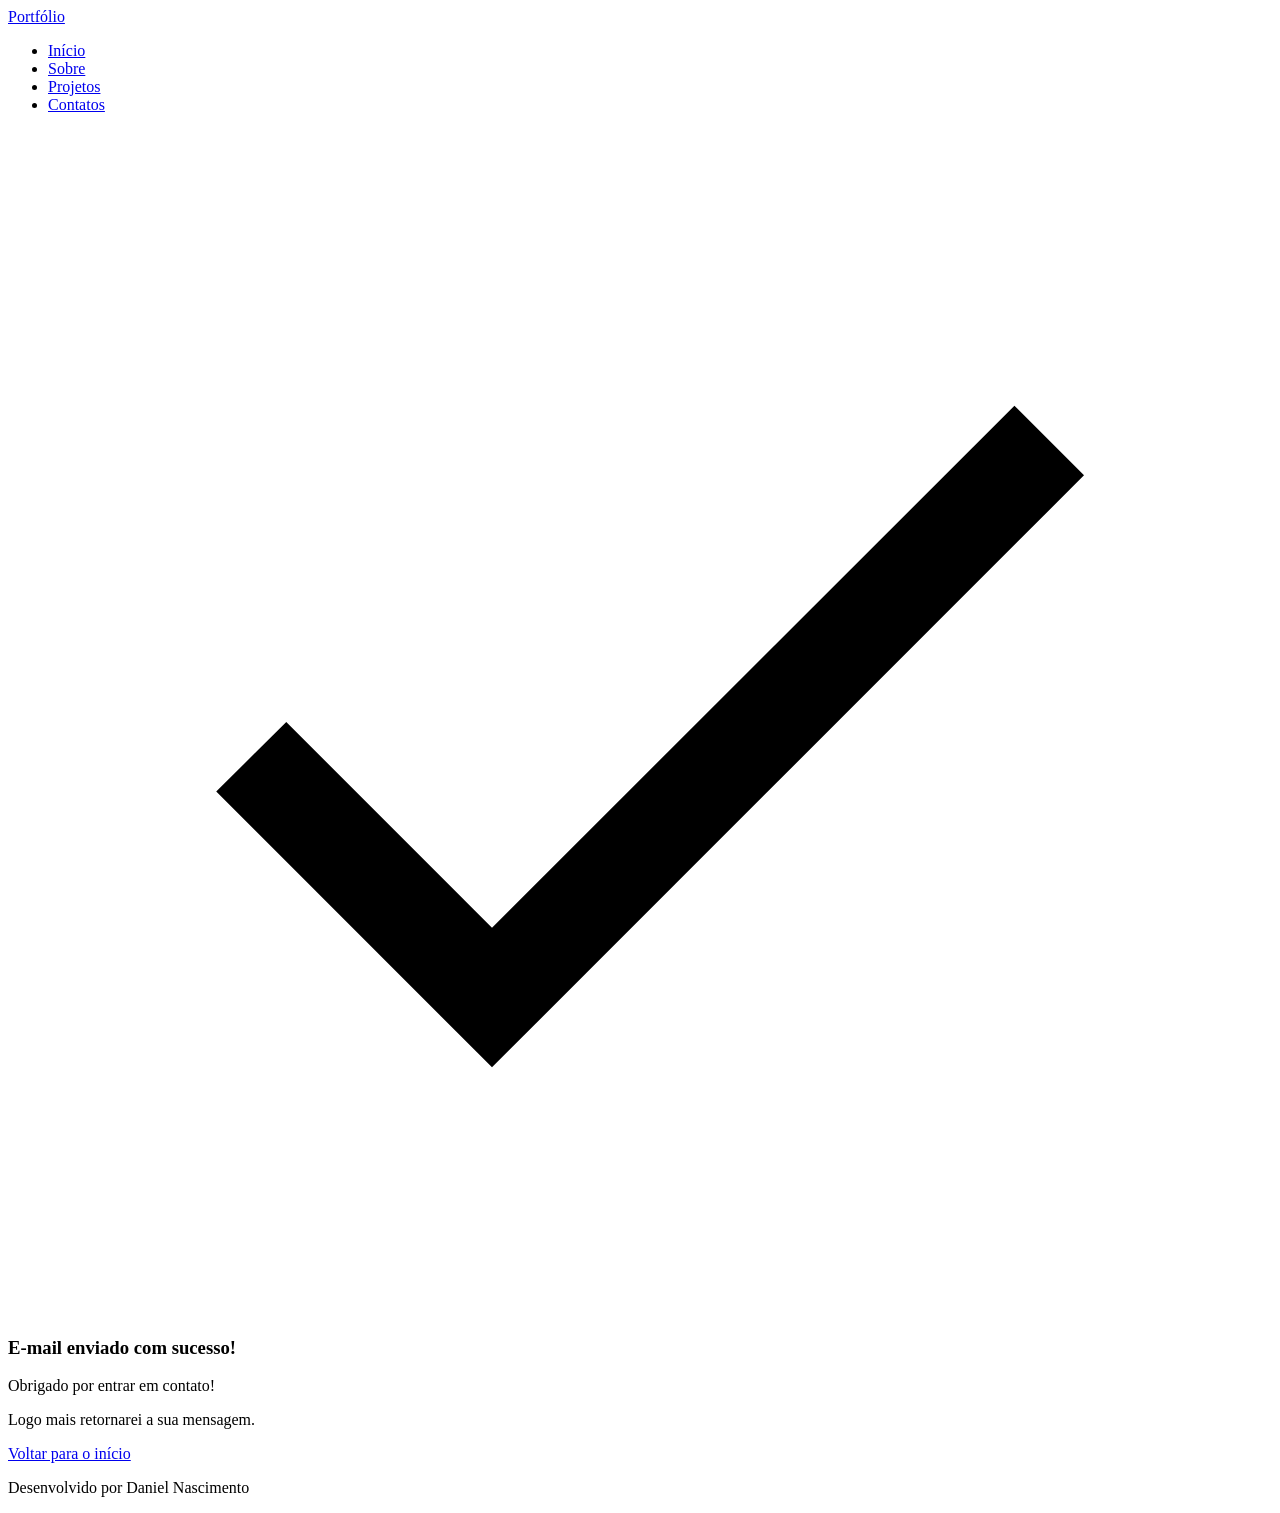
==== success.html @ 865f47dc "✨ New Feature:  Criação da página Success" ====
<!DOCTYPE html>
<html lang="pt-br">
<head>
  <meta charset="UTF-8">
  <meta name="viewport" content="width=device-width, initial-scale=1.0">
  <meta name="author" content="Daniel Nascimento">
  <meta name="description" content="Mensagem enviada com sucesso.">
  <meta name="robots" content="index, follow">

  <link rel="icon" type="image/svg+xml" href="./assets/img/favicon.svg">
  <title>Portfólio do Daniel</title>
</head>
<body>
  <header>
    <a href="index.html" id="titulo">Portfólio</a>
    <nav>
      <ul class="menu-list">
        <li><a href="index.html#hero">Início</a></li>
        <li><a href="index.html#about">Sobre</a></li>
        <li><a href="index.html#projects">Projetos</a></li>
        <li><a href="index.html#contact">Contatos</a></li>
      </ul>
    </nav>
  </header>
  <main>
    <section id="success" class="section-container success-container">
      <article class="success-content">
        
        <figure class="success-image">
          <img src="./assets/img/success.svg" alt="Ícone de sucesso">
        </figure>

        <h1>E-mail enviado com sucesso!</h1>
        <p>Obrigado por entrar em contato!</p>
        <p>Logo mais retornarei a sua mensagem.</p>
        
        <div class="buttons-container">
          <a href="index.html" target="_self" class="botao">Voltar para o início</a>
        </div>

      </article>
    </section>
  </main>
  <footer>
    <p>
      Desenvolvido por Daniel Nascimento
    </p>
  </footer>
</body>
</html>
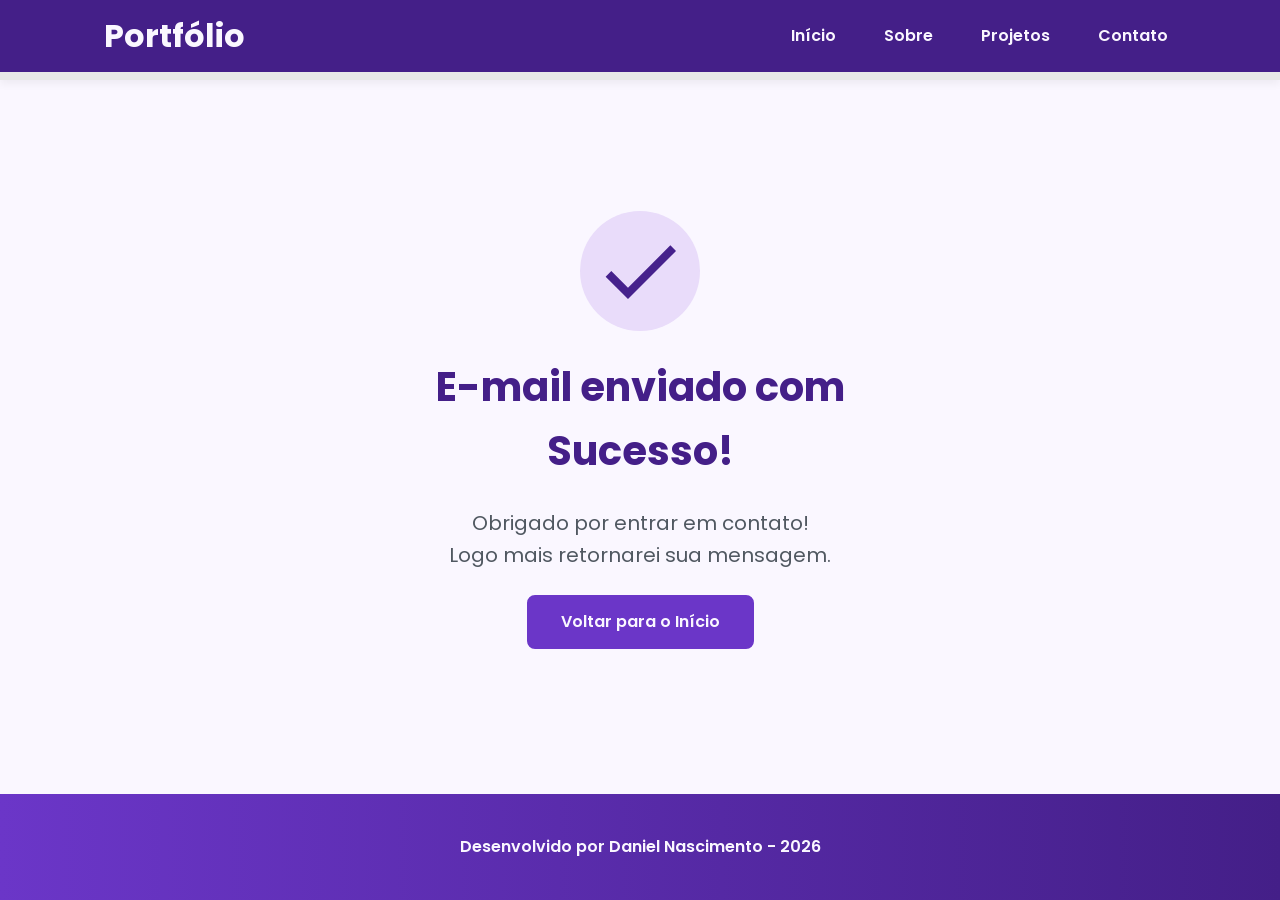
==== commit 2ba5e41f: "💄 UI:  CSS da página index , Success e responsividade" ====
--- a/success.html
+++ b/success.html
@@ -1,50 +1,78 @@
-<!DOCTYPE html>
+<!doctype html>
 <html lang="pt-br">
-<head>
-  <meta charset="UTF-8">
-  <meta name="viewport" content="width=device-width, initial-scale=1.0">
-  <meta name="author" content="Daniel Nascimento">
-  <meta name="description" content="Mensagem enviada com sucesso.">
-  <meta name="robots" content="index, follow">
+  <head>
+    <!-- Fontes do Google -->
+    <link rel="preconnect" href="https://fonts.googleapis.com" />
+    <link rel="preconnect" href="https://fonts.gstatic.com" crossorigin />
 
-  <link rel="icon" type="image/svg+xml" href="./assets/img/favicon.svg">
-  <title>Portfólio do Daniel</title>
-</head>
-<body>
-  <header>
-    <a href="index.html" id="titulo">Portfólio</a>
-    <nav>
-      <ul class="menu-list">
-        <li><a href="index.html#hero">Início</a></li>
-        <li><a href="index.html#about">Sobre</a></li>
-        <li><a href="index.html#projects">Projetos</a></li>
-        <li><a href="index.html#contact">Contatos</a></li>
-      </ul>
-    </nav>
-  </header>
-  <main>
-    <section id="success" class="section-container success-container">
-      <article class="success-content">
-        
-        <figure class="success-image">
-          <img src="./assets/img/success.svg" alt="Ícone de sucesso">
-        </figure>
+    <!-- Fonte do Google - Poppins -->
+    <link
+      href="https://fonts.googleapis.com/css2?family=Poppins&display=swap"
+      rel="stylesheet"
+    />
 
-        <h1>E-mail enviado com sucesso!</h1>
-        <p>Obrigado por entrar em contato!</p>
-        <p>Logo mais retornarei a sua mensagem.</p>
-        
-        <div class="buttons-container">
-          <a href="index.html" target="_self" class="botao">Voltar para o início</a>
-        </div>
+    <meta charset="UTF-8" />
+    <meta name="viewport" content="width=device-width, initial-scale=1.0" />
+    <meta name="author" content="Daniel Nascimento" />
+    <meta
+      name="description"
+      content="Portfólio Pessoal do Daniel Nascimento, 
+                desenvolvedor Full Stack especializado em criar experiências 
+                digitais incríveis. Conheça meus projetos e entre em contato."
+    />
+    <meta name="robots" content="index, follow" />
 
-      </article>
-    </section>
-  </main>
-  <footer>
-    <p>
-      Desenvolvido por Daniel Nascimento
-    </p>
-  </footer>
-</body>
-</html>+    <link rel="icon" type="image/svg+xml" href="./assets/img/favicon.svg" />
+
+    <!-- CSS principal da página -->
+    <link rel="stylesheet" href="./assets/css/style.css" />
+
+    <title>Portfólio do Daniel</title>
+  </head>
+
+  <body>
+    <!-- Cabeçalho da Página (header) -->
+    <header class="menu-container">
+      <div class="menu-content">
+        <a href="index.html" id="titulo">Portfólio</a>
+
+        <nav>
+          <ul class="menu-list">
+            <li><a href="index.html#hero">Início</a></li>
+            <li><a href="index.html#about">Sobre</a></li>
+            <li><a href="index.html#projects">Projetos</a></li>
+            <li><a href="index.html#contact">Contato</a></li>
+          </ul>
+        </nav>
+      </div>
+    </header>
+
+    <!-- Seção Principal da Página (main) -->
+    <main>
+      <!-- Mensagem de Sucesso -->
+      <section class="success-container">
+        <article class="success-content">
+          <figure class="success-icon">
+            <img
+              src="./assets/img/success.svg"
+              alt="Ilustração de sucesso"
+              class="float-animation"
+              width="20%"
+            />
+          </figure>
+
+          <h1>E-mail enviado com Sucesso!</h1>
+          <h2>
+            Obrigado por entrar em contato! <br />
+            Logo mais retornarei sua mensagem.
+          </h2>
+
+          <a class="botao" href="index.html">Voltar para o Início</a>
+        </article>
+      </section>
+    </main>
+
+    <!-- Rodapé da Página (footer) -->
+    <footer>Desenvolvido por Daniel Nascimento - 2026</footer>
+  </body>
+</html>
--- a/assets/css/style.css
+++ b/assets/css/style.css
@@ -0,0 +1,843 @@
+/* Reset do Navegador */
+* {
+  margin: 0;
+  padding: 0;
+  box-sizing: border-box;
+  font-family: "Poppins", sans-serif;
+  font-weight: 400;
+  text-decoration: none;
+  outline: none;
+}
+
+/* Variáveis */
+:root {
+  /* Paleta de Cores - Purple */
+  --purple-50: #f4eaff;
+  --purple-100: #e9dcfa;
+  --purple-200: #cdb3f0;
+  --purple-300: #b186e5;
+  --purple-400: #9460db;
+  --purple-500: #6b36c8;
+  --purple-600: #5b2ca0;
+  --purple-700: #4c2177;
+  --purple-800: #441f88;
+  --purple-900: #2a0e4d;
+  --purple-950: #1a0730;
+
+  /* Cores Neutras */
+  --gray-200: #e8e8e8;
+  --gray-400: #505861;
+  --black: #171717;
+  --white: #faf7ff;
+
+  /* Cores de Estado */
+  --error: #e63946;
+
+  /* Sombras */
+  --shadow-sm: 0 0.25rem 0.5rem rgba(0, 0, 0, 0.05);
+  --shadow-md: 0 0.25rem 0.75rem rgba(107, 54, 200, 0.3);
+  --shadow-lg: 0 0.5rem 1.5rem rgba(107, 54, 200, 0.2);
+
+  /* Espaçamentos */
+  --spacing-xs: 0.5rem;
+  --spacing-sm: 1rem;
+  --spacing-md: 1.5rem;
+  --spacing-lg: 2rem;
+  --spacing-xl: 3rem;
+  --spacing-2xl: 4rem;
+
+  /* Tamanhos de Fonte */
+  --text-sm: 0.75rem;
+  --text-base: 1rem;
+  --text-lg: 1.25rem;
+  --text-xl: 1.5rem;
+  --text-2xl: 2rem;
+  --text-3xl: 2.5rem;
+
+  /* Border Radius */
+  --radius-sm: 0.25rem;
+  --radius-md: 0.5rem;
+  --radius-lg: 1rem;
+  --radius-xl: 2rem;
+  --radius-full: 50%;
+
+  /* Animação Padrão */
+  --transition-default: all 0.3s ease;
+}
+
+/* Configurações Básicas */
+
+html {
+  scroll-behavior: smooth;
+}
+
+body {
+  display: flex;
+  flex-direction: column;
+  min-height: 100vh;
+  background-color: var(--white);
+  line-height: 1.6;
+  color: var(--black);
+}
+
+main {
+  flex: 1;
+}
+
+/* Seções - Base Comum */
+
+.section-container {
+  max-width: 70rem;
+  margin: 0 auto;
+  padding: var(--spacing-xl) var(--spacing-md);
+  scroll-margin-top: 6rem;
+}
+
+/* Botões */
+
+.buttons-container {
+  display: flex;
+  gap: var(--spacing-sm);
+}
+
+.botao,
+.botao-outline {
+  display: inline-block;
+  padding: 0.75rem 2rem;
+  border: 0.15rem solid transparent;
+  border-radius: var(--radius-md);
+  font-size: var(--text-base);
+  font-weight: 600;
+  text-align: center;
+  cursor: pointer;
+  transition: var(--transition-default);
+}
+
+.botao {
+  border-color: var(--purple-500);
+  background-color: var(--purple-500);
+  color: var(--white);
+}
+
+.botao:hover {
+  border-color: var(--purple-800);
+  background-color: var(--purple-800);
+  box-shadow: var(--shadow-md);
+  transform: translateY(-0.25rem);
+}
+
+.botao-outline {
+  border-color: var(--purple-500);
+  background-color: transparent;
+  color: var(--purple-500);
+}
+
+.botao-outline:hover {
+  border-color: var(--purple-500);
+  background-color: var(--purple-500);
+  color: var(--white);
+  transform: translateY(-0.25rem);
+}
+
+/* Botões pequenos - Card Projetos */
+
+.botao.botao-sm,
+.botao-outline.botao-sm {
+  min-width: 6rem;
+  padding: 0.25rem var(--spacing-sm);
+  border-width: 0.125rem;
+  border-radius: 0.25rem;
+  font-size: var(--text-sm);
+}
+
+/* Seção Header - Cabeçalho e Menu */
+
+header {
+  position: sticky;
+  top: 0;
+  z-index: 1000;
+  width: 100%;
+  height: 5rem;
+  border-bottom: var(--spacing-xs) solid var(--gray-200);
+  box-shadow: var(--shadow-sm);
+  background-color: var(--purple-800);
+}
+
+header a {
+  font-weight: 600;
+  color: var(--white);
+  transition: color 0.3s ease;
+}
+
+header a:hover {
+  color: var(--purple-100);
+}
+
+#titulo {
+  font-size: var(--text-2xl);
+  font-weight: 700;
+}
+
+.menu-content {
+  display: flex;
+  justify-content: space-between;
+  align-items: center;
+  max-width: 70rem;
+  height: 100%;
+  margin: 0 auto;
+  padding: 0 var(--spacing-md);
+}
+
+.menu-list {
+  display: flex;
+  gap: var(--spacing-lg);
+  list-style: none;
+}
+
+.menu-list a {
+  padding: var(--spacing-xs);
+}
+
+/* Seção Hero */
+
+.hero-container {
+  display: flex;
+  align-items: center;
+  gap: var(--spacing-2xl);
+  min-height: calc(100vh - 5rem);
+}
+
+.hero-content {
+  display: flex;
+  flex: 1;
+  flex-direction: column;
+  gap: var(--spacing-md);
+}
+
+.hero-content span {
+  font-size: var(--text-xl);
+  font-weight: 700;
+}
+
+.hero-content h1 {
+  font-size: var(--text-3xl);
+  font-weight: 700;
+}
+
+.hero-content p,
+.about-content p,
+.contact-info p {
+  font-size: var(--text-lg);
+  color: var(--gray-400);
+}
+
+.hero-image {
+  display: flex;
+  flex: 1;
+  justify-content: center;
+}
+
+.hero-image img {
+  width: 100%;
+  max-width: 100%;
+  border-radius: var(--radius-xl);
+}
+
+/* Animação Flutuante */
+@keyframes float {
+  0%,
+  100% {
+    transform: translateY(0);
+  }
+
+  50% {
+    transform: translateY(-1.25rem);
+  }
+}
+
+/* Usa animação */
+.float-animation {
+  animation: float 3s ease-in-out infinite;
+}
+/* About */
+
+.about-container {
+  display: flex;
+  align-items: center;
+  gap: var(--spacing-2xl);
+  margin: var(--spacing-2xl) auto;
+  border-radius: var(--radius-lg);
+  background-color: var(--gray-200);
+}
+
+.about-image {
+  flex: 0 0 17.5rem;
+}
+
+.about-image img {
+  width: 100%;
+  border: 0.35rem solid var(--purple-500);
+  border-radius: var(--radius-full);
+  box-shadow: var(--shadow-lg);
+}
+
+.about-content h2,
+.projects-container h2,
+.contact-info h2 {
+  margin-bottom: var(--spacing-md);
+  font-size: var(--text-3xl);
+  font-weight: 700;
+  color: var(--purple-800);
+}
+
+.about-content p {
+  margin-bottom: var(--spacing-sm);
+  text-align: justify;
+}
+
+.about-buttons-data {
+  display: flex;
+  justify-content: space-between;
+  align-items: center;
+  gap: var(--spacing-lg);
+  margin-top: var(--spacing-lg);
+}
+
+.about-buttons-data .botao {
+  margin-right: auto;
+}
+
+.data-container {
+  display: flex;
+  gap: var(--spacing-lg);
+  margin-top: 0;
+}
+
+.data-item {
+  display: flex;
+  flex-direction: column;
+  align-items: center;
+}
+
+.data-number {
+  font-size: var(--text-xl);
+  font-weight: 700;
+  text-align: center;
+  color: var(--purple-500);
+}
+
+.data-label {
+  font-size: var(--text-base);
+  text-align: center;
+  color: var(--gray-400);
+}
+
+/* Card Projetos */
+
+.project-card {
+  display: flex;
+  flex-direction: column;
+  width: 100%;
+  height: 100%;
+  border: 0.15rem solid var(--gray-200);
+  border-radius: var(--radius-lg);
+  background-color: var(--white);
+  box-shadow: var(--shadow-sm);
+  overflow: hidden;
+  transition: var(--transition-default);
+}
+
+.project-card:hover {
+  box-shadow: var(--shadow-lg);
+}
+
+.project-image {
+  display: flex;
+  justify-content: center;
+  align-items: center;
+  width: 100%;
+  height: 10rem;
+  background: linear-gradient(
+    135deg,
+    var(--purple-50) 0%,
+    var(--purple-100) 100%
+  );
+}
+
+.project-image img {
+  width: 75%;
+  height: 75%;
+  max-width: 7rem;
+  max-height: 7rem;
+  object-fit: contain;
+  transition: transform 0.3s ease;
+}
+
+.project-content {
+  display: flex;
+  flex: 1;
+  flex-direction: column;
+  padding: var(--spacing-md);
+  text-align: left;
+}
+
+.project-content h3 {
+  margin-bottom: 0.75rem;
+  font-size: var(--text-lg);
+  font-weight: 700;
+}
+
+.project-content p {
+  flex: 1;
+  margin-bottom: var(--spacing-sm);
+  font-size: var(--text-base);
+  color: var(--gray-400);
+}
+
+.project-tags {
+  display: flex;
+  flex-wrap: wrap;
+  gap: var(--spacing-xs);
+}
+
+.tag {
+  padding: 0.375rem 0.75rem;
+  border-radius: var(--radius-sm);
+  background-color: var(--purple-100);
+  font-size: var(--text-sm);
+  font-weight: 600;
+  color: var(--purple-800);
+}
+
+.project-buttons {
+  display: flex;
+  justify-content: center;
+  align-items: center;
+  gap: 0.75rem;
+  margin-top: var(--spacing-sm);
+}
+
+/* Configuração do Swiper */
+
+.swiper-wrapper {
+  align-items: stretch;
+}
+
+.swiper-slide {
+  display: flex;
+  height: auto;
+}
+/* Botões do Swiper (navegação) */
+.swiper-button-next,
+.swiper-button-prev {
+  width: 3rem;
+  height: 3rem;
+}
+
+.swiper-button-next:after,
+.swiper-button-prev:after {
+  font-size: var(--text-lg);
+  color: var(--purple-500);
+}
+
+.swiper-button-next:hover:after,
+.swiper-button-prev:hover:after {
+  color: var(--purple-800);
+}
+/* Indicadores de paginação */
+.swiper-pagination-bullet {
+  width: 0.75rem;
+  height: 0.75rem;
+  background-color: var(--gray-200);
+  opacity: 1;
+}
+
+.swiper-pagination-bullet-active {
+  width: var(--spacing-lg);
+  border-radius: var(--radius-sm);
+  background-color: var(--purple-500);
+}
+
+/* Seção de Contato */
+
+.contact-container {
+  display: grid;
+  grid-template-columns: 1fr 1fr;
+  gap: var(--spacing-2xl);
+}
+/* Redes Sociais */
+
+.contact-info h2 {
+  margin-bottom: var(--spacing-md);
+}
+
+.contact-info p {
+  margin-bottom: var(--spacing-lg);
+}
+
+.social-container {
+  display: flex;
+  justify-content: center;
+  gap: var(--spacing-xl);
+}
+
+.social-icon {
+  width: 5rem;
+  height: 5rem;
+  padding: 0.75rem;
+  border-radius: var(--radius-md);
+  transition: var(--transition-default);
+}
+
+.social-icon img {
+  width: 100%;
+  filter: brightness(0) saturate(100%);
+  transition: filter 0.3s ease;
+}
+
+.social-icon img:hover {
+  filter: brightness(0) saturate(100%) invert(42%) sepia(93%) saturate(1352%)
+    hue-rotate(243deg) brightness(79%) contrast(91%);
+}
+/* Formulário de Contato */
+
+form {
+  display: flex;
+  flex-direction: column;
+  gap: 0.75rem;
+}
+
+form label {
+  font-size: var(--text-base);
+  font-weight: 600;
+}
+
+form input,
+form textarea {
+  width: 100%;
+  padding: 0.5rem var(--spacing-sm);
+  border: 0.25rem solid var(--gray-200);
+  border-radius: var(--radius-md);
+  font-family: inherit;
+  font-size: var(--text-base);
+  transition: border-color 0.3s ease;
+}
+
+form input:focus,
+form textarea:focus {
+  border-color: var(--purple-500);
+  outline: none;
+}
+
+form textarea {
+  min-height: 5rem;
+  resize: none;
+}
+
+form span {
+  margin-top: -0.75rem;
+  font-size: var(--text-sm);
+  color: var(--error);
+}
+/* Footer */
+
+footer {
+  padding: 2.5rem;
+  background: linear-gradient(to right, var(--purple-500), var(--purple-800));
+  font-weight: 600;
+  text-align: center;
+  color: var(--white);
+}
+
+/* Footer */
+
+footer {
+  padding: 2.5rem;
+  background: linear-gradient(to right, var(--purple-500), var(--purple-800));
+  font-weight: 600;
+  text-align: center;
+  color: var(--white);
+}
+
+/* Página Success */
+
+.success-container {
+  display: flex;
+  flex-direction: column;
+  justify-content: center;
+  align-items: center;
+  width: 100%;
+  min-height: calc(100vh - 12.5rem);
+  padding: var(--spacing-xl) var(--spacing-md);
+}
+
+.success-content {
+  display: flex;
+  flex-direction: column;
+  align-items: center;
+  gap: var(--spacing-md);
+  max-width: 37.5rem;
+  text-align: center;
+}
+
+.success-content h1 {
+  font-size: var(--text-3xl);
+  font-weight: 700;
+  color: var(--purple-800);
+}
+
+.success-content h2 {
+  font-size: var(--text-lg);
+  color: var(--gray-400);
+}
+
+.success-icon {
+  display: flex;
+  align-items: center;
+  justify-content: center;
+  width: 7.5rem;
+  height: 7.5rem;
+  border-radius: var(--radius-full);
+  background-color: var(--purple-100);
+}
+
+.success-icon img {
+  width: 6rem;
+  height: 6rem;
+  filter: brightness(0) saturate(100%) invert(11%) sepia(69%) saturate(3759%)
+    hue-rotate(256deg) brightness(101%) contrast(96%);
+
+}
+
+/* Responsividade Tablet */
+
+@media screen and (max-width: 1024px){
+  
+  .section-container {
+    padding: var(--spacing-lg) var(--spacing-md);
+  }
+
+  @media (max-width: 768px) {
+    .menu-list {
+      display: none;
+    }
+  }
+
+  .hero-container {
+    flex-direction: column-reverse;
+    gap: var(--spacing-lg);
+    min-height: 60vh;
+    text-align: center;
+  }
+
+  .hero-content,
+  .hero-image {
+    width: 90%;
+  }
+
+  .hero-image img {
+    object-fit: cover;
+  }
+
+  .buttons-container {
+    justify-content: center;
+    width: 100%;
+  }
+
+  .hero-container .botao,
+  .hero-container .botao-outline {
+    padding: 0.75rem 1.5rem;
+    font-size: var(--text-base);
+    white-space: nowrap;
+  }
+
+  .about-container {
+    flex-direction: column;
+    gap: var(--spacing-md);
+    margin: var(--spacing-lg);
+    padding: var(--spacing-lg);
+  }
+
+  .about-image {
+    display: flex;
+    flex: 0 0 auto;
+    width: 100%;
+    justify-content: center;
+  }
+
+  .about-image img{
+    max-width: 16rem;
+    width: 100%;
+  }
+
+  .about-content {
+    width: 100%;
+  }
+
+  .about-buttons-data {
+    flex-direction: column;
+    gap: var(--spacing-md);
+    align-items: stretch;
+  }
+
+  .about-buttons-data .botao {
+    margin-right: 0;
+  }
+
+  .data-container {
+    justify-content: center;
+    width: 100%;
+  }
+
+  .contact-container {
+    grid-template-columns: 1fr;
+    gap: var(--spacing-lg);
+    width: 90%;
+    margin: 0 auto;
+  }
+
+  .success-container {
+    padding: var(--spacing-xl) var(--spacing-md);
+    min-height: calc(100vh - 10rem);
+  }
+
+  .success-content {
+    gap: var(--spacing-lg);
+    max-width: 35rem;
+  }
+
+  .success-image {
+    width: 6rem;
+    height: 6rem;
+  }
+
+  .success-image img {
+    width: 5rem;
+    height: 5rem;
+  }
+
+}
+
+/* Responsividade - Celular */
+
+@media screen and (max-width: 480px) {
+  .section-container {
+    padding: var(--spacing-md) var(--spacing-sm);
+  }
+
+  .section-container h1 {
+    font-size: var(--text-xl);
+  }
+
+  .section-container h2 {
+    font-size: var(--text-lg);
+  }
+
+  .section-container p {
+    font-size: var(--text-base);
+  }
+
+  .section-container span {
+    font-size: var(--text-lg);
+  }
+
+  #titulo {
+    font-size: var(--text-xl);
+  }
+
+  .menu-content {
+    justify-content: center;
+  }
+
+  .menu-list {
+    display: none;
+  }
+
+  .hero-container {
+    flex-direction: column-reverse;
+    gap: var(--spacing-xs);
+    min-height: 60vh;
+  }
+
+  .hero-content {
+    gap: var(--spacing-xs);
+    width: 100%;
+  }
+
+  .buttons-container {
+    flex-direction: column;
+    gap: 0.75rem;
+    width: 100%;
+  }
+
+  .buttons-container .botao,
+  .buttons-container .botao-outline {
+    padding: 0.75rem 1rem;
+    font-size: var(--text-base);
+    white-space: nowrap;
+  }
+
+  .hero-image {
+    width: 100%;
+  }
+
+  .hero-image img {
+    max-width: 20rem;
+  }
+
+  .about-container {
+    flex-direction: column;
+    margin: var(--spacing-lg) 0.5rem;
+    padding: var(--spacing-md);
+  }
+
+  .about-image img {
+    max-width: 16rem;
+  }
+
+  .about-content {
+    width: 100%;
+  }
+
+  .about-buttons-data {
+    flex-direction: column;
+    gap: var(--spacing-md);
+    align-items: stretch;
+  }
+
+  .about-buttons-data .botao,
+  .about-buttons-data .botao-outline {
+    width: 100%;
+    padding: 0.75rem var(--spacing-lg);
+    font-size: var(--text-base);
+    text-align: center;
+  }
+
+  .data-container {
+    justify-content: center;
+    width: 100%;
+  }
+
+  .data-number {
+    font-size: var(--text-lg);
+  }
+
+  .data-label {
+    font-size: var(--text-sm);
+  }
+
+  .contact-container {
+    grid-template-columns: 1fr;
+    gap: var(--spacing-lg);
+    width: 100%;
+    margin: 0 auto;
+  }
+
+  .contact-info {
+    width: 100%;
+  }
+
+  form {
+    width: 100%;
+  }
+}
